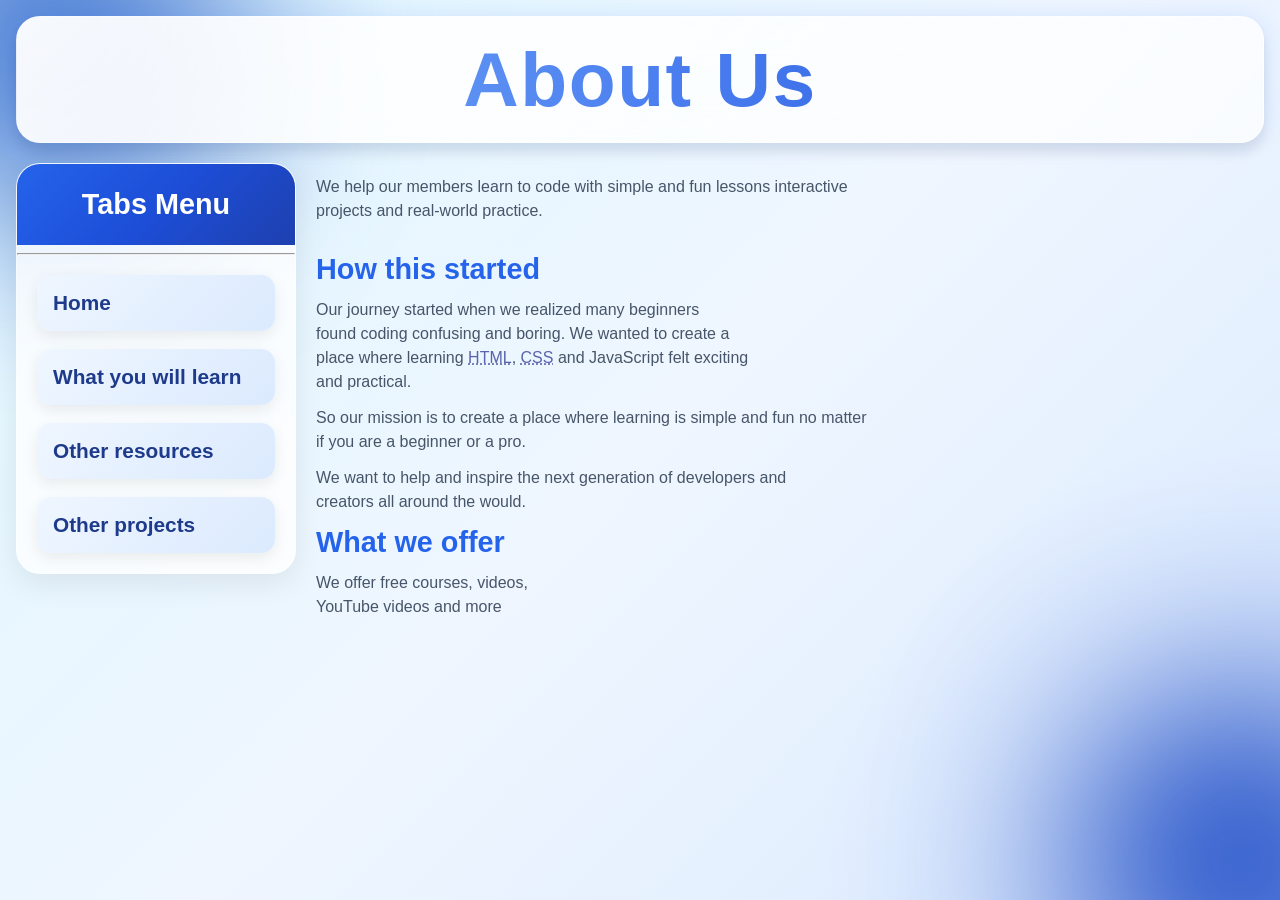
==== html/AboutUs.html @ 25814a31 "yes commit all changes" ====
<!DOCTYPE html>
<html lang="en">
<head>
    <meta charset="UTF-8">
    <meta name="viewport" content="width=device-width, initial-scale=1.0">
    <link rel="stylesheet" href="../styles/aboutUs.css">
    <title>About Us</title>
</head>

<body>
  <!-- header -->
  <header style="grid-area: box-1;">
    <h1 class="heading">About Us</h1>
  </header>
    
  
    <nav class="menu-bar" style="grid-area: box-2;">
      <h1 class="tabs_menu-header">Tabs Menu</h1>
      <hr class="lime-divider">

      <ul class="menu-lists-cntainer">
        <li class="menu-lists"><a href="../index.html" target="_self">Home</a></li>
        <li class="menu-lists"><a href="learn.html" target="_blank">What you will learn</a></li>
        <li class="menu-lists"><a href="resources.html" target="_blank">Other resources</a></li>
        <li class="menu-lists"><a href="other-projects.html" target="_blank">Other projects</a></li>
      </ul>
    </nav>

  <!-- Main content -->
  <main style="grid-area: box-3;" class="content-card">
    <p>
      We help our members learn to code with simple and fun lessons interactive <br>
      projects and real-world practice.
    </p><br>

    <h2>How this started</h2>

    <p>
      Our journey started when we realized many beginners <br>
      found coding confusing and boring. We wanted to create a <br>
      place where learning <abbr title="Hymertext Markup Language">HTML</abbr>, <abbr title="Cascading Style sheets">CSS</abbr> and JavaScript felt exciting <br>
      and practical.
    </p>
    <p>
      So our mission is to create a place where learning is simple and fun no matter <br>
      if you are a beginner or a pro.
    </p>
    <p>
      We want to help and inspire the next generation of developers and <br>
      creators all around the would.
    </p>

    <h2>What we offer</h2>
    
    <p>We offer free courses, videos, <br> 
      YouTube videos and more
    </p>
  </main>
  <script></script>
</body>
</html>
---- styles/aboutUs.css ----
:root{
	--space-xs:4px;
	--space-sm:12px;
	--space-md:16px;
	--space-lg:20px;
	--space-xl:28px;
	--light-blue:#60a5fa;
	--main-blue:#2563eb;
	--dark-blue:#1e3a8a;
	--bg-light:#f4faff;
	--bg-card:rgba(255,255,255,0.78);
	--text-dark:#0f172a;
	--text-light:#ffffff;
	--shadow-soft:0 10px 30px rgba(0,0,0,0.08);
	--shadow-hover:0 14px 35px rgba(37,99,235,0.25);
	--radius-md:18px;
	--radius-lg:24px;
	--transition-fast: 0.17s ease;
}

*{
	box-sizing:border-box;
}

html{
	scroll-behavior:smooth;
}

::selection{
	background: var(--dark-blue);
	color: rgb(172, 245, 255);
}

body{
	margin: 0;
	padding: var(--space-md);
	min-height: 100vh;
	display: grid;
	grid-template-columns: 280px 1fr;
	grid-template-rows: auto 1fr;
	grid-template-areas:
		"box-1 box-1"
		"box-2 box-3";
	gap: var(--space-lg);
	font-family:'Inter',sans-serif;
	background:
		radial-gradient(circle at top left,#60a5fa44,transparent 25%),
		radial-gradient(circle at bottom right,#2563eb33,transparent 30%),
		linear-gradient(135deg,#dff7ff,#eff6ff,#dbeafe);
	background-attachment:fixed;
	color: var(--text-dark);
	overflow-x: hidden;
	position: relative;
}

body::before,
body::after{
	content:"";
	position:fixed;
	width:320px;
	height:320px;
	border-radius:50%;
	filter:blur(95px);
	z-index:-1;
	animation: floatBlob 12s infinite alternate ease-in-out;
}

body::before{
	background: radial-gradient(circle,#60a5fa,rgb(21, 43, 143) );
	top:-120px;
	left:-100px;
}

body::after{
	background: radial-gradient(circle,#2563eb,rgb(21, 43, 143));
	right: -120px;
	bottom: -120px;
	animation-delay: 6s;
}

@keyframes floatBlob{

	0%{
		transform:
			translateY(0)
			translateX(0)
			scale(1);
	}

	100%{
		transform:
			translateY(40px)
			translateX(30px)
			scale(1.2);
	}
}

header{
	grid-area: box-1;
	padding: 18px;
	border-radius: var(--radius-lg);
	text-align: center;
	font-size: 2.4rem;
	font-weight: 800;
	letter-spacing: 1.5px;
	color: transparent;
	background: 
	   linear-gradient(135deg,rgba(255,255,255,0.95),rgba(255,255,255,0.7));
	backdrop-filter: blur(20px);
	box-shadow:
		0 10px 13px rgba(0,0,0,0.08),
		0 0 25px rgba(37,99,235,0.12);
	border:1px solid rgba(255,255,255,0.5);
	position: relative;
	overflow: hidden;
}

header h1{
	margin: 0;
	background: linear-gradient(90deg,#7fb4f5,#4d81f1,#1d4ed8);
	-webkit-background-clip: text;
	background-clip: text;
	color: transparent;
	text-decoration: none;
	animation: moveRight 1s ease-out 1;
}

@keyframes moveRight {
	0%{
		transform: translateX(-24px) scale(0.8);
	}

	100%{
		transform: translateX(0) scale(1);
	}
}

.content-card{
	opacity: 0;
	transform: translateY(40px);
	animation: reveal 0.8s forwards;
}

@keyframes reveal{
	to{
		opacity: 1;
		transform: translateY(0);
	}
}

.menu-bar{
	grid-area: box-2;
	position: sticky;
	top: 20px;
	height: fit-content;
	background: var(--bg-card);
	backdrop-filter: blur(14px);
	border-radius: var(--radius-lg);
	overflow: hidden;
	box-shadow: var(--shadow-soft);
	border: 1px solid rgba(255,255,255,0.4);
	
	animation: floatCard 4s ease-in-out infinite;
}

@keyframes floatCard{

	0%{
		transform:translateY(0);
	}

	50%{
		transform:translateY(-6px);
	}

	100%{
		transform:translateY(0);
	}
}

.tabs_menu-header {
	margin: 0;
	padding: 24px;
	text-align: center;
	font-size: 1.8rem;
	font-weight: 700;
	color: rgb(255, 255, 255);
	background: linear-gradient(135deg, #2563eb, #1d4ed8, #1e40af);
}

.menu-lists-cntainer {
	list-style: none;
	padding: var(--space-lg);
	margin: 0;
}

.menu-lists {
	margin-bottom:18px;
}

.menu-lists:last-child {
	margin-bottom:0;
}

.menu-lists a{
	display: block;
	position: relative;
	overflow: hidden;
	padding:16px;
	border-radius:14px;
	text-decoration: none;
	font-size: 1.3rem;
	font-weight: 600;
	color: var(--dark-blue);
	background: linear-gradient(135deg,#eff6ff,#dbeafe);
	box-shadow: 0 5px 15px rgba(0,0,0,0.08);
	transition: 
	transform 0.2s ease, 
	color 0.2s ease, 
	box-shadow 0.25s ease;
	z-index:1;
}

.menu-lists a::before{
	content:"";
	position:absolute;
	inset:0;
	background:
	linear-gradient(135deg,#417cfc,#1d4ed8);
	border-radius: inherit;
	transform:translateX(-105%);
	transition: transform 0.2s ease;
	z-index:-1;
}

.menu-lists a:hover::before{
	transform:translateX(0);
}

.menu-lists a:hover{
	color:white;
	transform: translateX(10px) scale(1.03);
	box-shadow:
	0 14px 35px rgba(37,99,235,0.25),
	0 0 18px rgba(96,165,250,0.3);
	cursor: pointer;
}

.menu-lists a:active{
	transform:scale(0.98);
}

.lime-divider {
	margin-bottom: 0;
}

h2{
	margin: 0 0 8px;
	font-size: 1.8rem;
	color: var(--main-blue);
}

p{
	margin: 12px 0;
	font-size: 1rem;
	line-height: 1.5;
	letter-spacing: normal;
	color: #475569;
}

abbr {
	color: #5b63ad;
	font-weight: 400;
}

@media (max-width:850px) {

	body{
		grid-template-columns:1fr;
		grid-template-areas:
			"box-1"
			"box-2"
			"box-3"
		;
	}

	.menu-bar{
		position:relative;
		top:0;
	}

	header{
		font-size:2rem;
	}
}
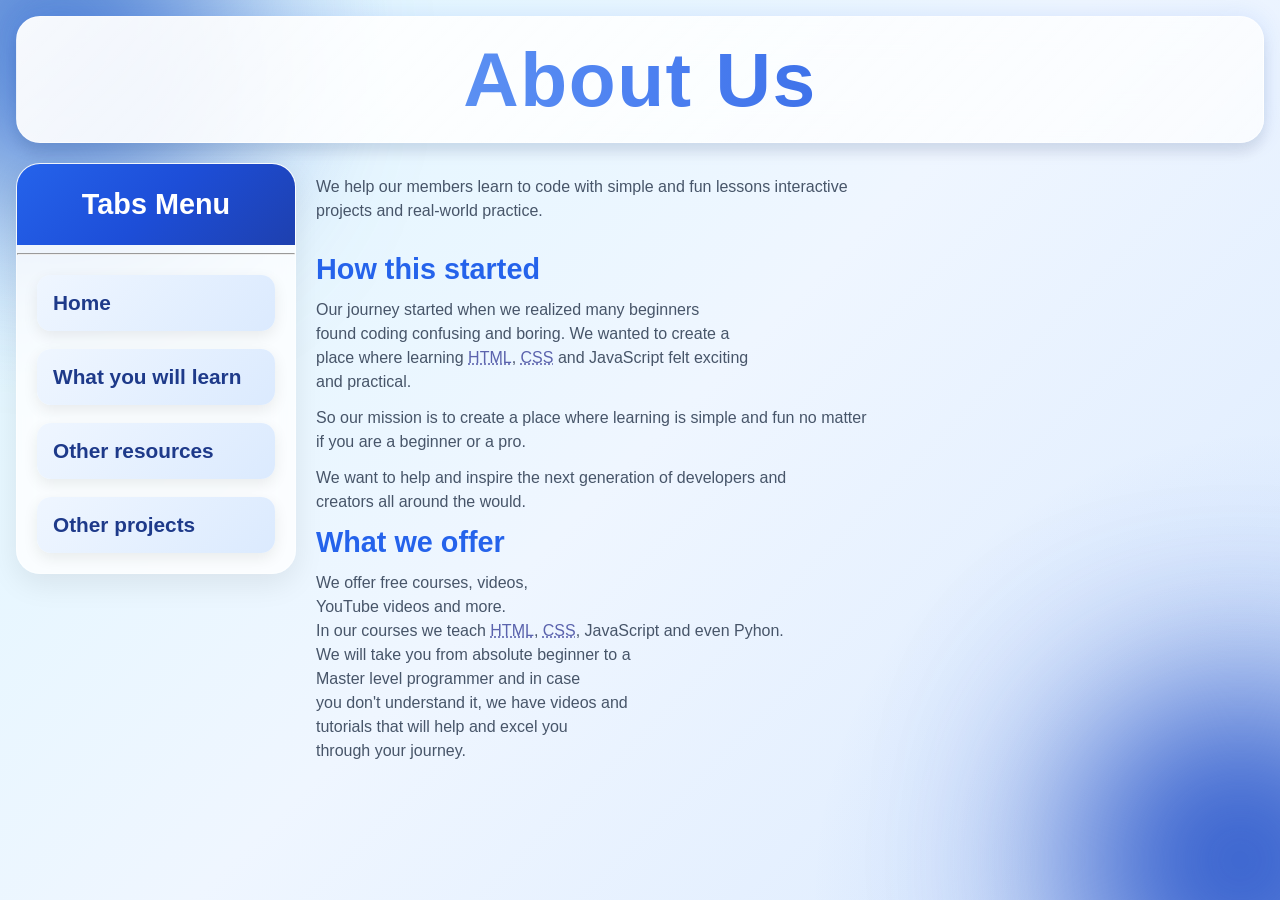
==== commit fb1eec4c: "yup commit" ====
--- a/html/AboutUs.html
+++ b/html/AboutUs.html
@@ -53,7 +53,14 @@
     <h2>What we offer</h2>
     
     <p>We offer free courses, videos, <br> 
-      YouTube videos and more
+      YouTube videos and more. <br>
+      In our courses we teach <abbr title="Hymertext Markup Language">HTML</abbr>,
+      <abbr title="Cascading Style sheets">CSS</abbr>, JavaScript and even Pyhon. <br>
+      We will take you from absolute beginner to a <br>
+      Master level programmer and in case <br>
+      you don't understand it, we have videos and <br>
+      tutorials that will help and excel you <br>
+      through your journey. 
     </p>
   </main>
   <script></script>
--- a/styles/aboutUs.css
+++ b/styles/aboutUs.css
@@ -24,6 +24,7 @@
 
 html{
 	scroll-behavior:smooth;
+	overscroll-behavior: none;
 }
 
 ::selection{
@@ -104,8 +105,7 @@
 	font-weight: 800;
 	letter-spacing: 1.5px;
 	color: transparent;
-	background: 
-	   linear-gradient(135deg,rgba(255,255,255,0.95),rgba(255,255,255,0.7));
+	background: linear-gradient(135deg,rgba(255,255,255,0.95),rgba(255,255,255,0.7));
 	backdrop-filter: blur(20px);
 	box-shadow:
 		0 10px 13px rgba(0,0,0,0.08),
@@ -151,7 +151,7 @@
 .menu-bar{
 	grid-area: box-2;
 	position: sticky;
-	top: 20px;
+	top: 6em;
 	height: fit-content;
 	background: var(--bg-card);
 	backdrop-filter: blur(14px);
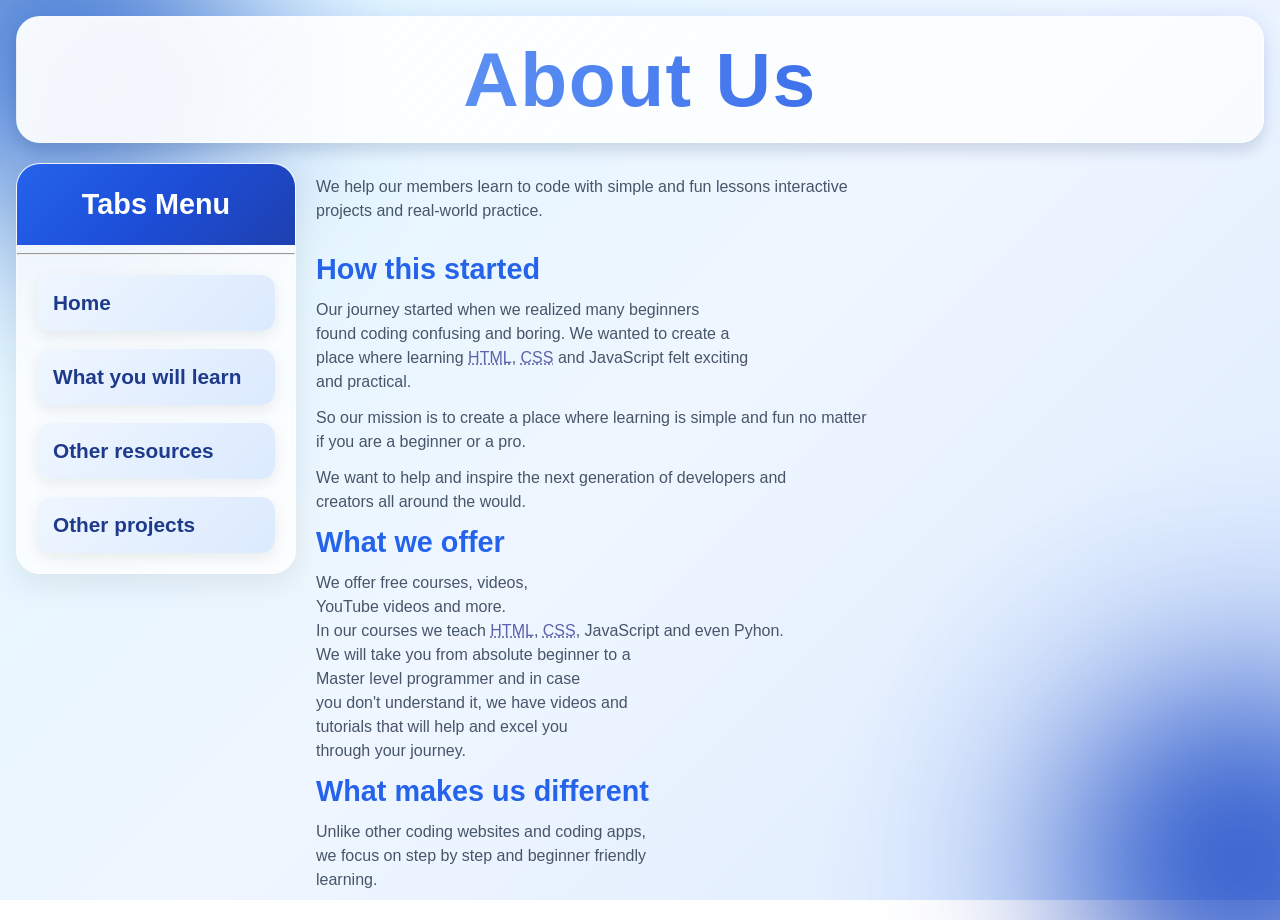
==== commit 72330042: "yes commit" ====
--- a/html/AboutUs.html
+++ b/html/AboutUs.html
@@ -62,6 +62,14 @@
       tutorials that will help and excel you <br>
       through your journey. 
     </p>
+
+    <h2>What makes us different</h2>
+
+    <p>
+      Unlike other coding websites and coding apps, <br>
+      we focus on step by step and beginner friendly <br>
+      learning.
+    </p>
   </main>
   <script></script>
 </body>
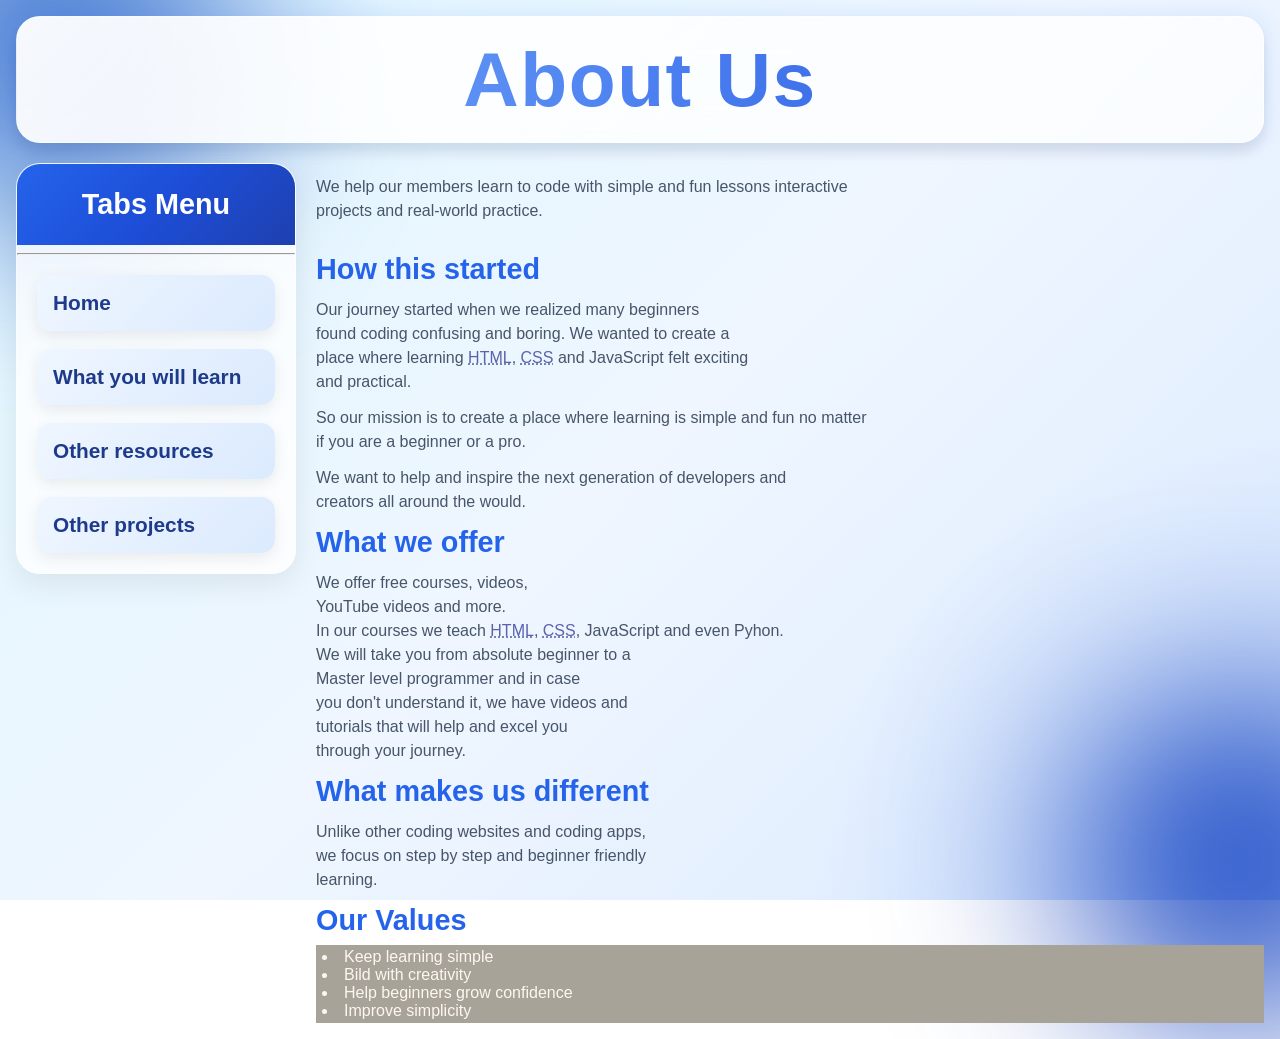
==== commit 707a33f6: "yes" ====
--- a/html/AboutUs.html
+++ b/html/AboutUs.html
@@ -70,6 +70,14 @@
       we focus on step by step and beginner friendly <br>
       learning.
     </p>
+
+    <h2>Our Values</h2>
+    <div class="list-container">
+      <li>Keep learning simple</li>
+      <li>Bild with creativity</li>
+      <li>Help beginners grow confidence</li>
+      <li>Improve simplicity</li>
+    </div>
   </main>
   <script></script>
 </body>
--- a/styles/aboutUs.css
+++ b/styles/aboutUs.css
@@ -268,6 +268,24 @@
 	color: #475569;
 }
 
+.list-container {
+	color: #fff6f1;
+	background-color: rgb(167, 163, 153);
+	padding: 3px 10px 3px 6px;
+}
+
+li {
+	position: relative;
+}
+
+li::before {
+	border-radius: 50%;
+	background-color: linear-gradient(at top left, red, blue);
+	position: absolute;
+	height: 6px;
+	width: 6px;
+}
+
 abbr {
 	color: #5b63ad;
 	font-weight: 400;
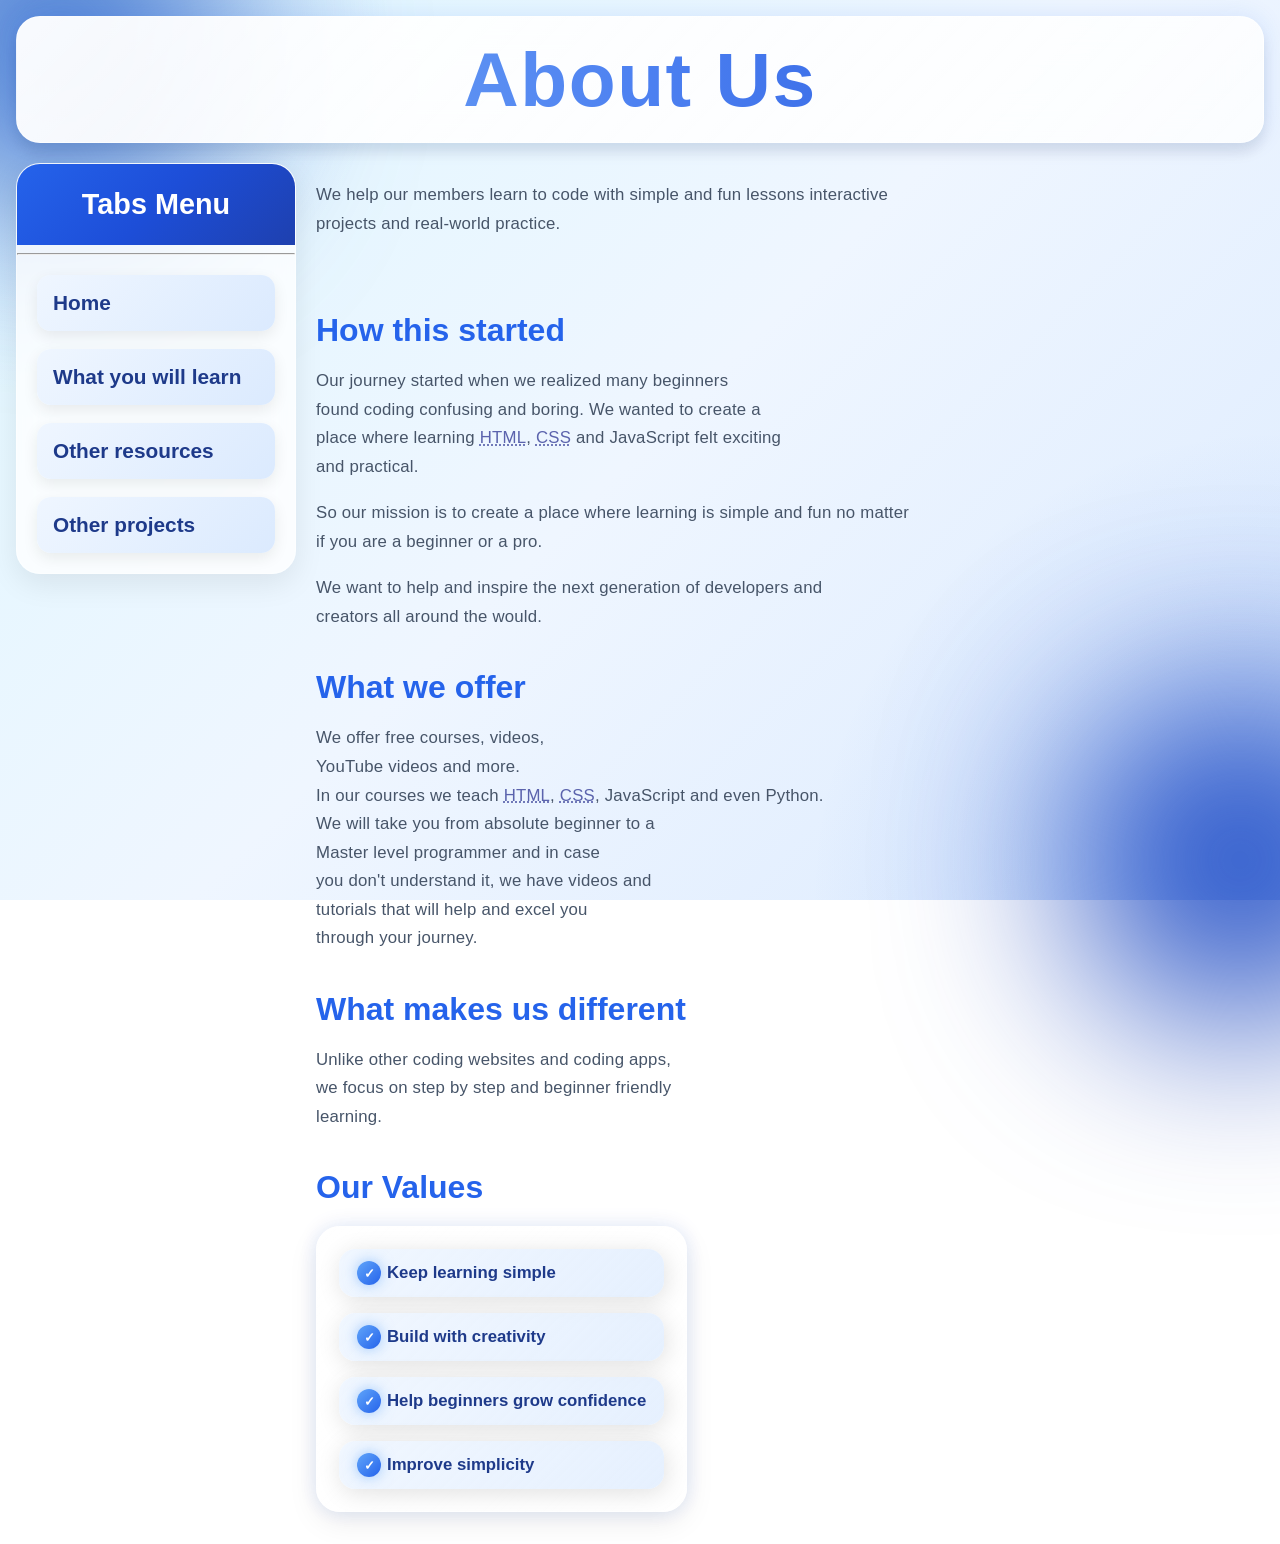
==== commit fc0393e8: "yes" ====
--- a/html/AboutUs.html
+++ b/html/AboutUs.html
@@ -38,7 +38,7 @@
     <p>
       Our journey started when we realized many beginners <br>
       found coding confusing and boring. We wanted to create a <br>
-      place where learning <abbr title="Hymertext Markup Language">HTML</abbr>, <abbr title="Cascading Style sheets">CSS</abbr> and JavaScript felt exciting <br>
+      place where learning <abbr title="Hypaertext Markup Language">HTML</abbr>, <abbr title="Cascading Style sheets">CSS</abbr> and JavaScript felt exciting <br>
       and practical.
     </p>
     <p>
@@ -54,8 +54,8 @@
     
     <p>We offer free courses, videos, <br> 
       YouTube videos and more. <br>
-      In our courses we teach <abbr title="Hymertext Markup Language">HTML</abbr>,
-      <abbr title="Cascading Style sheets">CSS</abbr>, JavaScript and even Pyhon. <br>
+      In our courses we teach <abbr title="Hypertext Markup Language">HTML</abbr>,
+      <abbr title="Cascading Style sheets">CSS</abbr>, JavaScript and even Python. <br>
       We will take you from absolute beginner to a <br>
       Master level programmer and in case <br>
       you don't understand it, we have videos and <br>
@@ -72,12 +72,12 @@
     </p>
 
     <h2>Our Values</h2>
-    <div class="list-container">
-      <li>Keep learning simple</li>
-      <li>Bild with creativity</li>
-      <li>Help beginners grow confidence</li>
-      <li>Improve simplicity</li>
-    </div>
+    <ul class="list-container">
+      <li class="text-list">Keep learning simple</li>
+      <li class="text-list">Build with creativity</li>
+      <li class="text-list">Help beginners grow confidence</li>
+      <li class="text-list">Improve simplicity</li>
+    </ul>
   </main>
   <script></script>
 </body>
--- a/styles/aboutUs.css
+++ b/styles/aboutUs.css
@@ -102,15 +102,15 @@
 	border-radius: var(--radius-lg);
 	text-align: center;
 	font-size: 2.4rem;
-	font-weight: 800;
+	font-weight: 760;
 	letter-spacing: 1.5px;
 	color: transparent;
-	background: linear-gradient(135deg,rgba(255,255,255,0.95),rgba(255,255,255,0.7));
+	background: linear-gradient(135deg,rgba(255, 255, 255, 0.96),rgba(255, 255, 255, 0.8));
 	backdrop-filter: blur(20px);
 	box-shadow:
 		0 10px 13px rgba(0,0,0,0.08),
 		0 0 25px rgba(37,99,235,0.12);
-	border:1px solid rgba(255,255,255,0.5);
+	border: 1px solid rgba(255,255,255,0.5);
 	position: relative;
 	overflow: hidden;
 }
@@ -127,7 +127,7 @@
 
 @keyframes moveRight {
 	0%{
-		transform: translateX(-24px) scale(0.8);
+		transform: translateX(-28.5px) scale(0.85);
 	}
 
 	100%{
@@ -135,10 +135,10 @@
 	}
 }
 
-.content-card{
-	opacity: 0;
-	transform: translateY(40px);
-	animation: reveal 0.8s forwards;
+.content-card {
+	 opacity: 0; 
+	 transform: translateY(40px); 
+	 animation: reveal 0.8s forwards; 
 }
 
 @keyframes reveal{
@@ -255,35 +255,106 @@
 }
 
 h2{
-	margin: 0 0 8px;
-	font-size: 1.8rem;
+	margin-top: 38px;
+	margin-bottom: 14px;
+	font-size: 2rem;
+	font-weight: 650;
 	color: var(--main-blue);
+	position: relative;
+	width: fit-content;
 }
 
 p{
-	margin: 12px 0;
-	font-size: 1rem;
-	line-height: 1.5;
-	letter-spacing: normal;
+	margin: 18px 0;
+	font-size: 1.05rem;
+	line-height: 1.7;
+	letter-spacing: 0.2px;
 	color: #475569;
-}
-
-.list-container {
-	color: #fff6f1;
-	background-color: rgb(167, 163, 153);
-	padding: 3px 10px 3px 6px;
-}
-
-li {
-	position: relative;
-}
-
-li::before {
+	max-width: 70ch;
+}
+
+.list-container{
+	list-style: none;
+	margin-top: 20px;
+	padding :22px;
+	width: fit-content;
+	display: flex;
+	flex-direction: column;
+	gap: 16px;
+	border-radius: 24px;
+	background:
+		linear-gradient(135deg,rgba(255,255,255,0.75),rgba(255,255,255,0.45));
+	backdrop-filter: blur(18px);
+	border: 1px solid rgba(255,255,255,0.45);
+	box-shadow:
+		0 10px 30px rgba(0,0,0,0.08),
+		0 0 20px rgba(37,99,235,0.12);
+	position: relative;
+	overflow: hidden;
+}
+
+.text-list{
+	position: relative;
+	padding: 14px 18px 14px 48px;
+	border-radius: 16px;
+	font-size: 1.05rem;
+	font-weight: 600;
+	color: #1e3a8a;
+	background:
+		linear-gradient(135deg,
+		rgba(239,246,255,0.9),rgba(219,234,254,0.7));
+	box-shadow: 2px 4px 25px rgba(0, 0, 0, 0.120);
+	transition:
+		transform 0.25s ease,
+		box-shadow 0.25s ease,
+		background 0.25s ease;
+	cursor: default;
+	overflow: hidden;
+}
+
+.text-list::before{
+	content:"✓";
+	position: absolute;
+	left:  18px;
+	top: 50%;
+	transform: translateY(-50%);
+	height: 24px;
+	width: 24px;
+	display: flex;
+	justify-content: center;
+	align-items: center;
 	border-radius: 50%;
-	background-color: linear-gradient(at top left, red, blue);
+	font-size: 0.8rem;
+	font-weight: 800;
+	color: white;
+	background: linear-gradient(135deg,#60a5fa,#2563eb);
+	box-shadow: 0 0 14px rgba(96,165,250,0.6);
+}
+
+.text-list::after{
+	content:"";
 	position: absolute;
-	height: 6px;
-	width: 6px;
+	top: 0;
+	left: -120%;
+	width: 70%;
+	height: 100%;
+	background:
+		linear-gradient(90deg,
+		transparent,rgba(255,255,255,0.45),transparent);
+	transform: skewX(-20deg);
+	transition: 0.6s;
+}
+
+.text-list:hover::after{
+	left: 150%;
+}
+
+.text-list:hover{
+	transform: translateX(8px) scale(1.02);
+	background: linear-gradient(135deg,#dbeafe,#bfdbfe);
+	box-shadow:
+		0 12px 23px rgba(37,99,235,0.15),
+		0 0 18px rgba(96,165,250,0.28);
 }
 
 abbr {
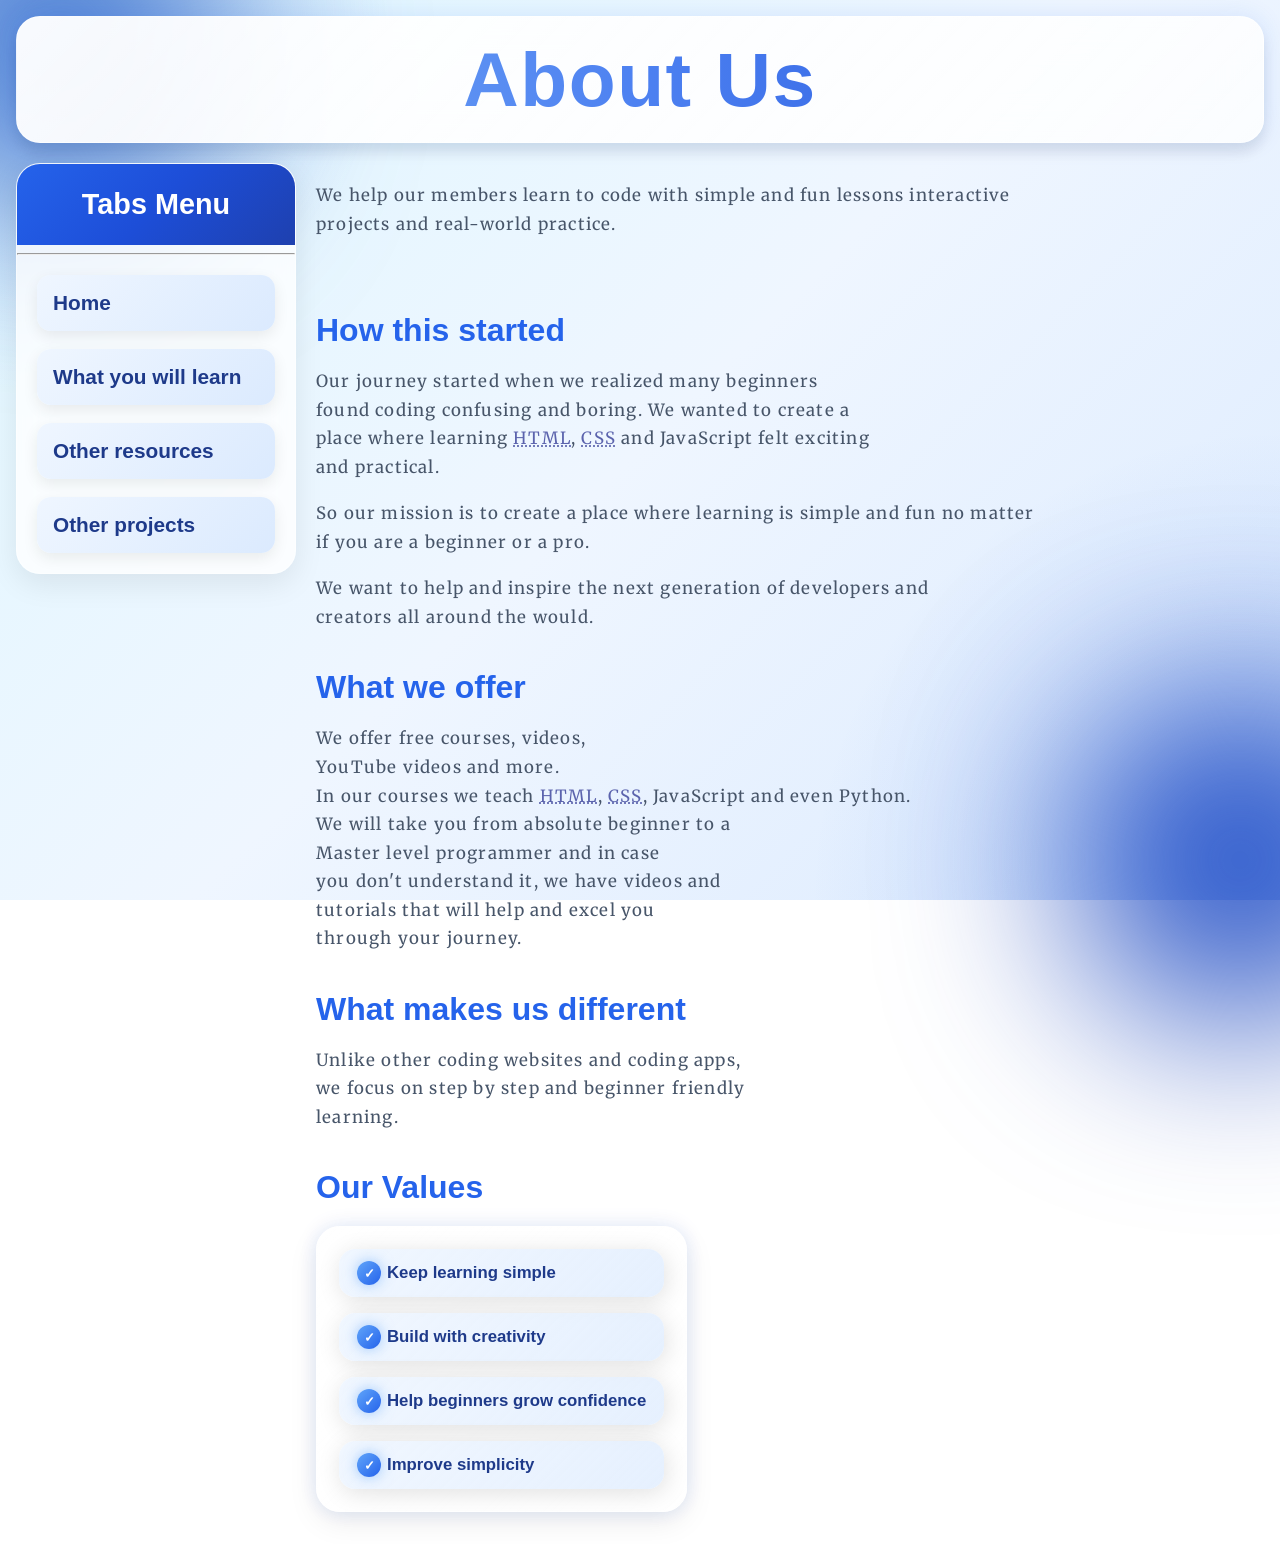
==== commit edabc265: "yup changes" ====
--- a/html/AboutUs.html
+++ b/html/AboutUs.html
@@ -4,6 +4,9 @@
     <meta charset="UTF-8">
     <meta name="viewport" content="width=device-width, initial-scale=1.0">
     <link rel="stylesheet" href="../styles/aboutUs.css">
+    <link rel="preconnect" href="https://fonts.googleapis.com">
+    <link rel="preconnect" href="https://fonts.gstatic.com" crossorigin>
+    <link href="https://fonts.googleapis.com/css2?family=Merriweather:ital,opsz,wght@0,18..144,300..900;1,18..144,300..900&display=swap" rel="stylesheet">
     <title>About Us</title>
 </head>
 
--- a/styles/aboutUs.css
+++ b/styles/aboutUs.css
@@ -265,10 +265,11 @@
 }
 
 p{
+	font-family: "Merriweather", serif;
 	margin: 18px 0;
 	font-size: 1.05rem;
 	line-height: 1.7;
-	letter-spacing: 0.2px;
+	letter-spacing: 1.2px;
 	color: #475569;
 	max-width: 70ch;
 }
